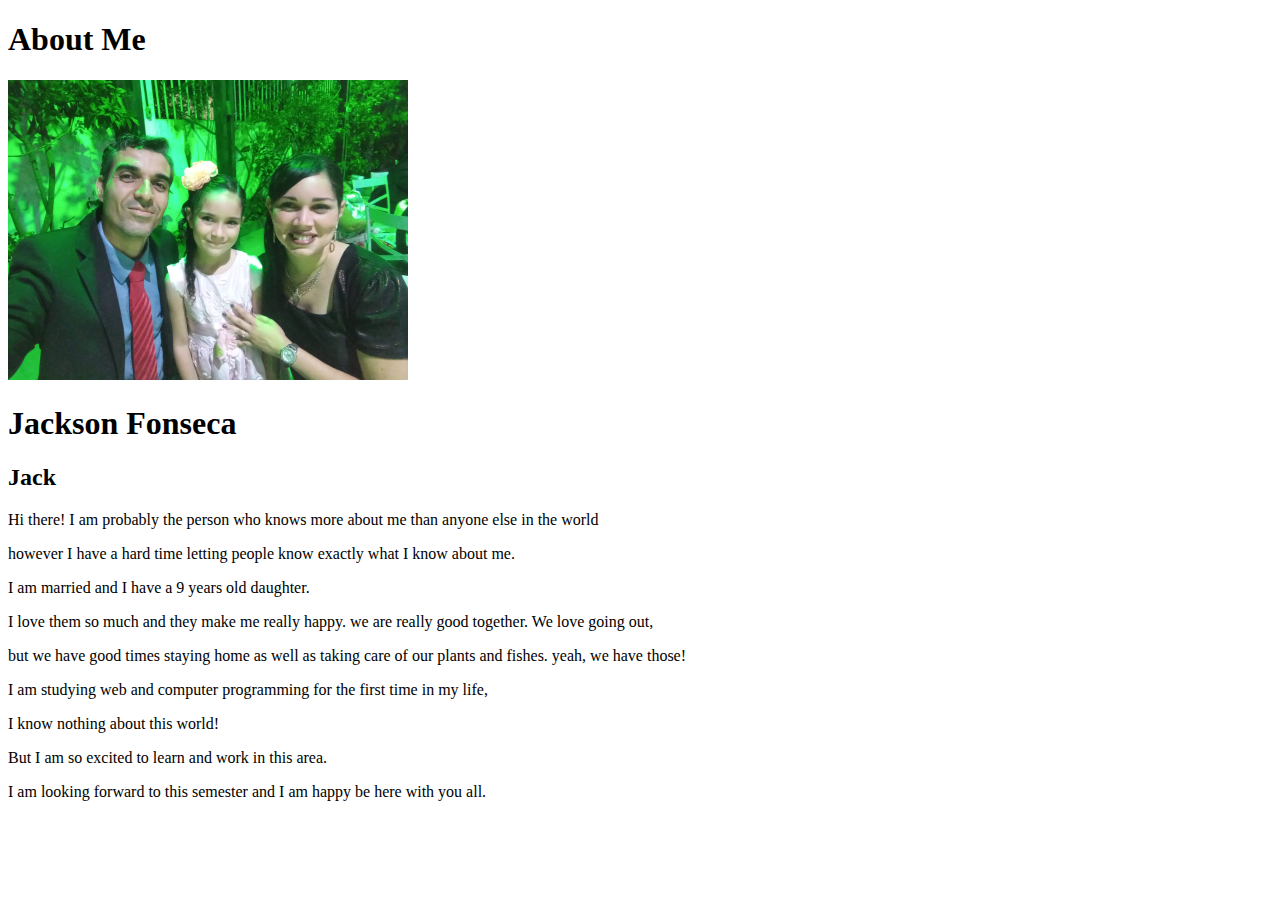
==== aboutme/index.html @ d20913b8 "Added the home page for wdd130" ====
<!DOCTYPE html>
<html lang="en">
<head>
    <meta charset="UTF-8">
    <meta http-equiv="X-UA-Compatible" content="IE=edge">
    <meta name="viewport" content="width=device-width, initial-scale=1.0">
    <title>All About Me</title>
</head>
<body>
    <h1>About Me</h1>
    <img width="400" height="300"
        alt="Image of me? " src="images/Jackson's Family.jpeg">
    <h1>Jackson Fonseca</h1>
    <h2>Jack</h2>
    <p>Hi there! I am probably the person who knows more about me than anyone else in the world</p>
    <p>however I have a hard time letting people know exactly what I know about me. </p>
    <p>I am married and I have a 9 years old daughter.</p>
    <p>I love them so much and they make me really happy. we are really good together. We love going out,</p> 
    <p>but we have good times staying home as well as taking care of our plants and fishes. yeah, we have those!</p>    
    <p>I am studying web and computer programming for the first time in my life,</p> 
    <p>I know nothing about this world! </p>
    <p>But I am so excited to learn and work in this area.</p>
    <p>I am looking forward to this semester and I am happy be here with you all.</p>        
    </body>
</html>
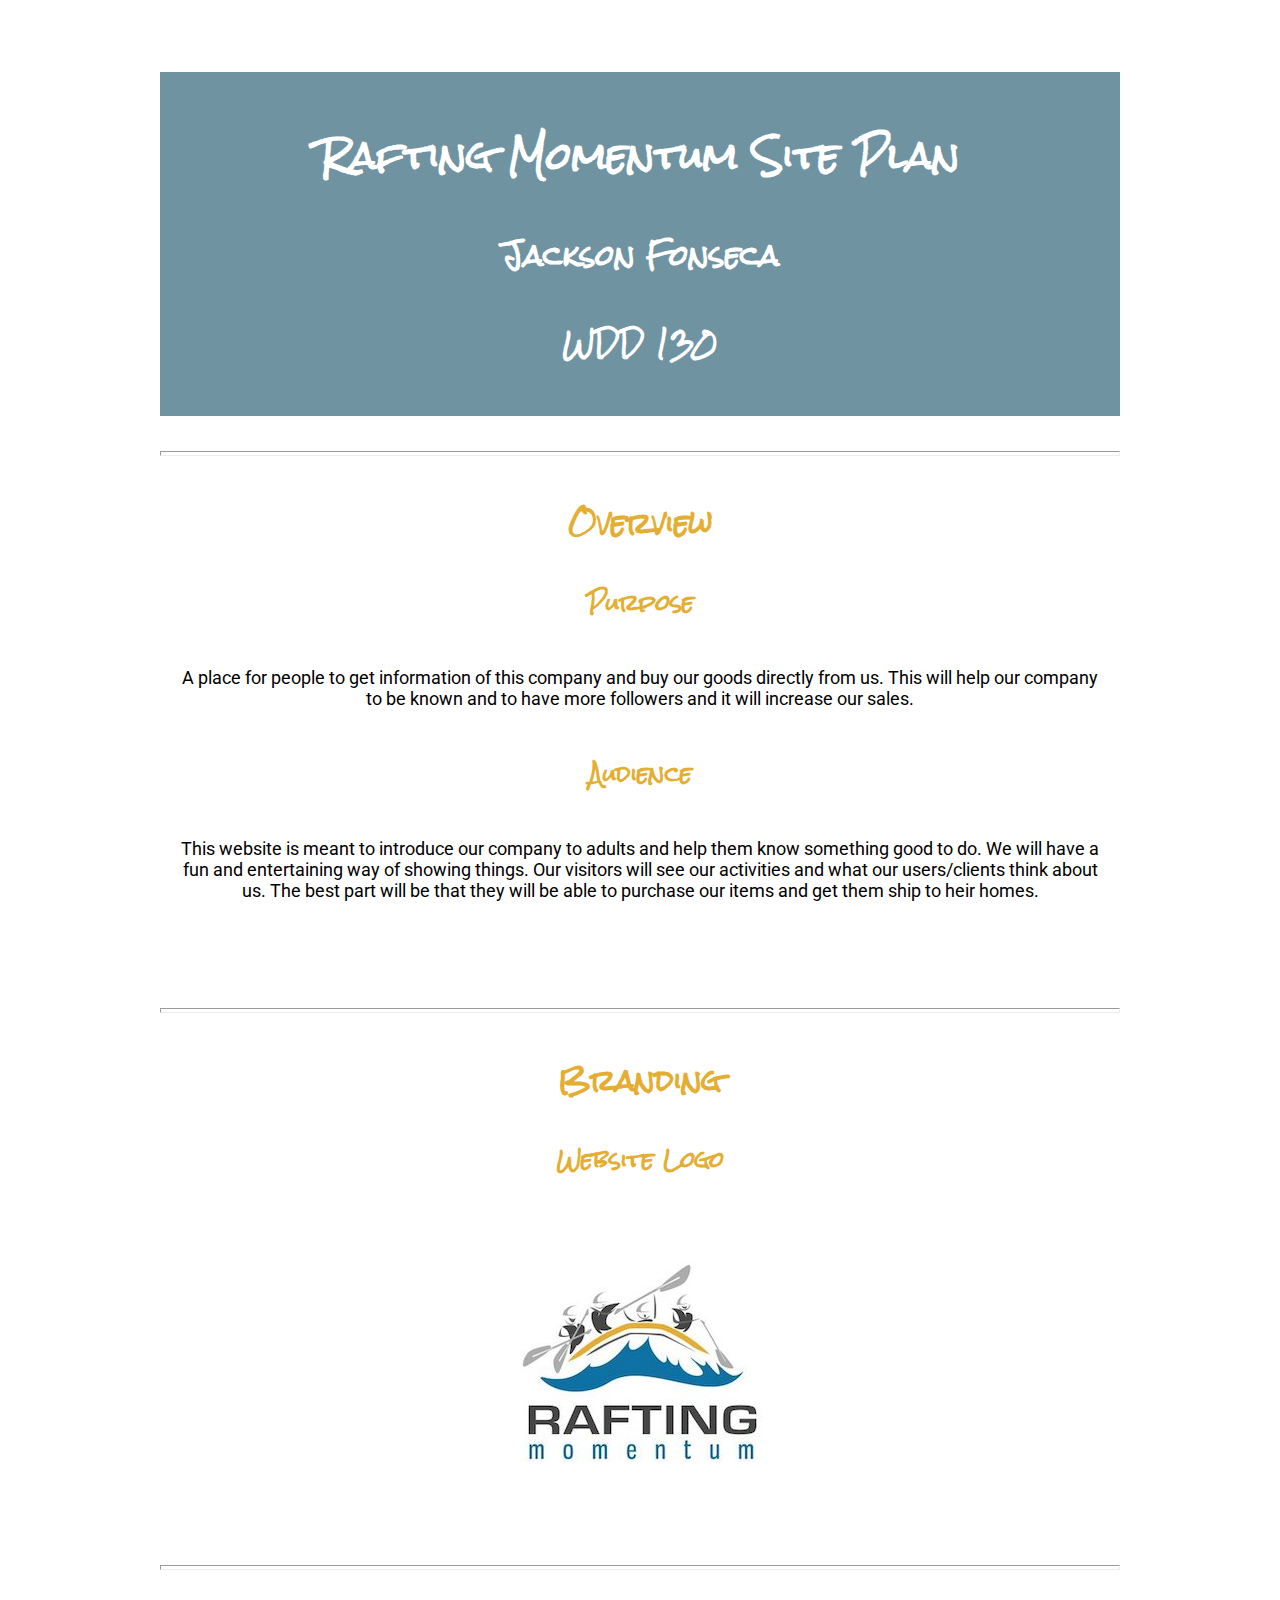
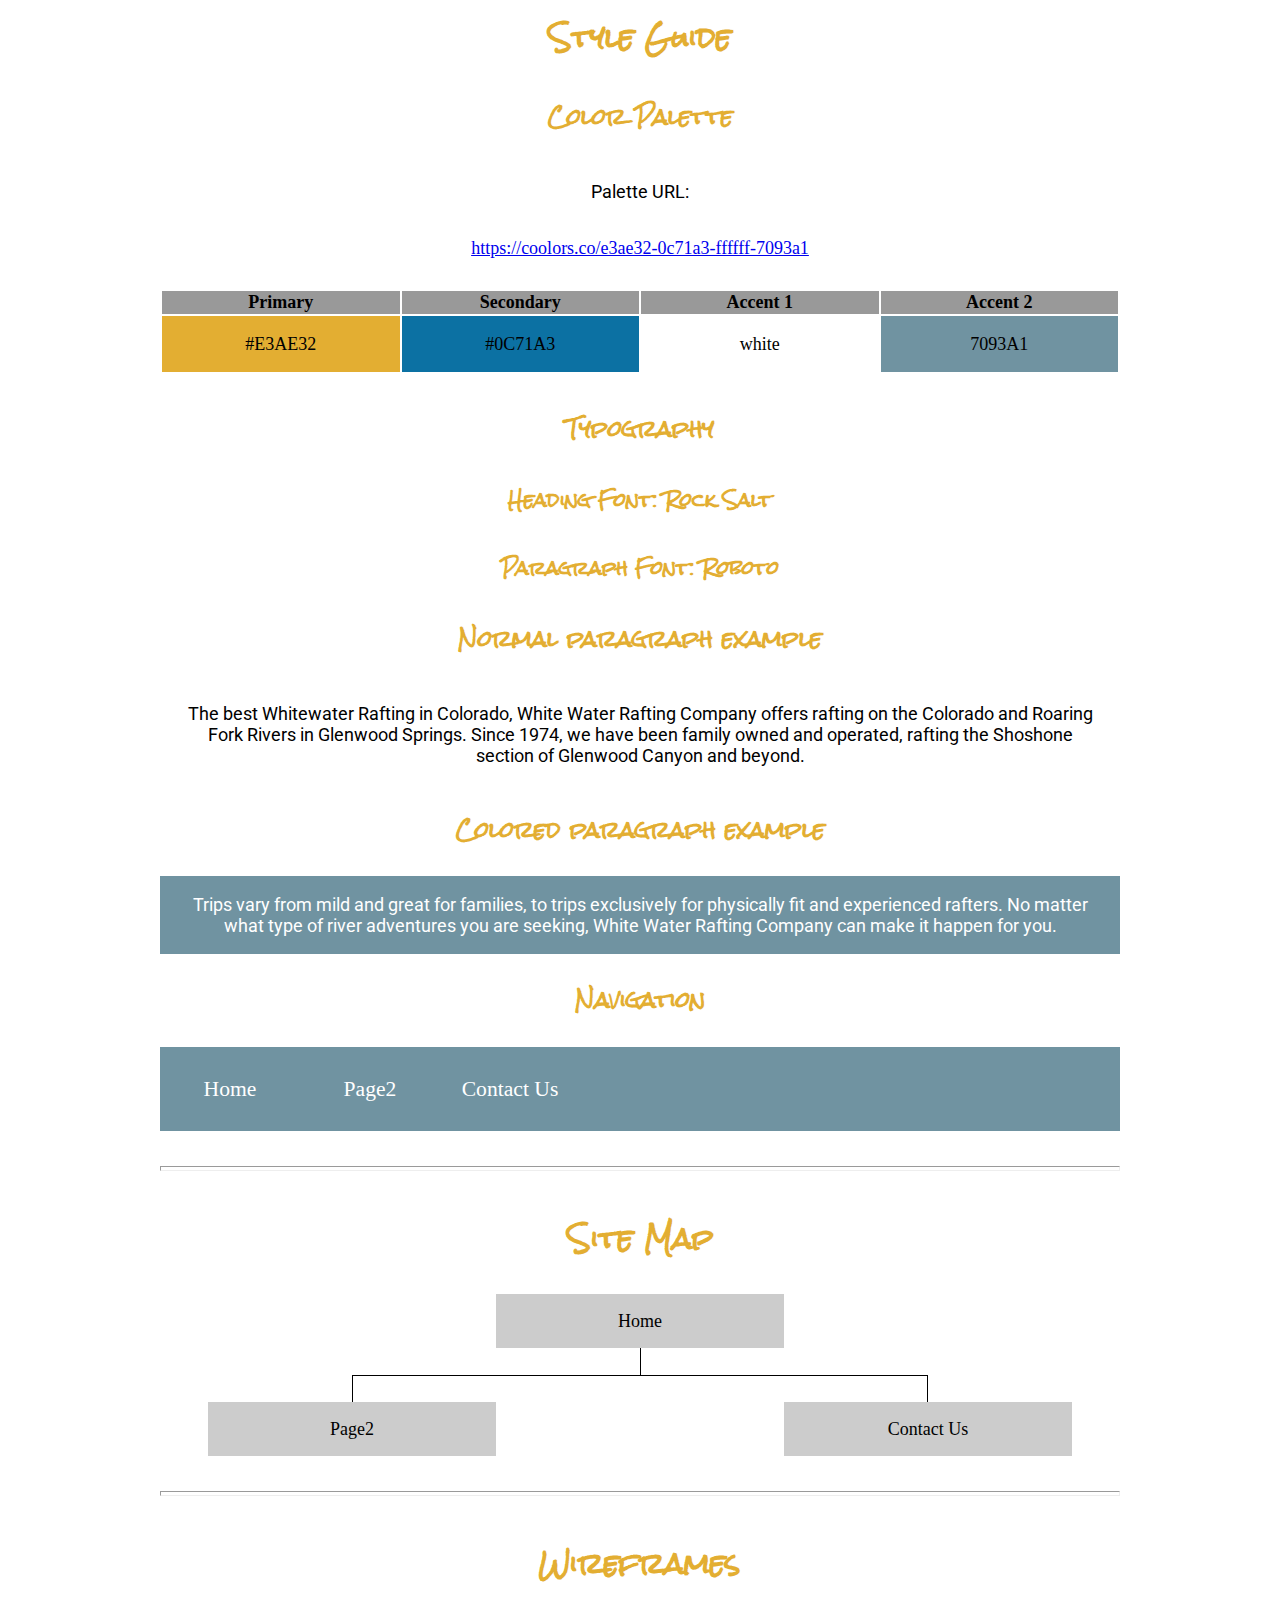
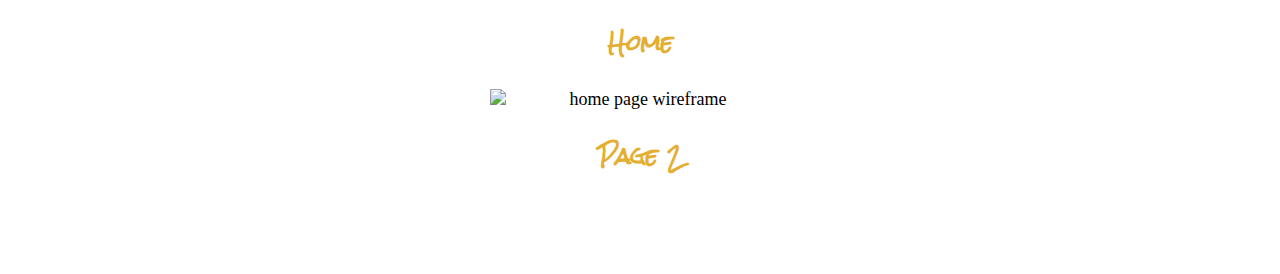
==== commit 8e3444c1: "changings" ====
--- a/aboutme/index.html
+++ b/aboutme/index.html
@@ -1,25 +1,130 @@
+
 <!DOCTYPE html>
-<html lang="en">
+<html lang="en-us">
+
 <head>
-    <meta charset="UTF-8">
-    <meta http-equiv="X-UA-Compatible" content="IE=edge">
-    <meta name="viewport" content="width=device-width, initial-scale=1.0">
-    <title>All About Me</title>
+  <meta charset="utf-8" />
+  <title>Site Plan</title>
+  <link type="text/css" rel="stylesheet" href="styles/site-plan-rafting.css" />
 </head>
+
 <body>
-    <h1>About Me</h1>
-    <img width="400" height="300"
-        alt="Image of me? " src="images/Jackson's Family.jpeg">
-    <h1>Jackson Fonseca</h1>
-    <h2>Jack</h2>
-    <p>Hi there! I am probably the person who knows more about me than anyone else in the world</p>
-    <p>however I have a hard time letting people know exactly what I know about me. </p>
-    <p>I am married and I have a 9 years old daughter.</p>
-    <p>I love them so much and they make me really happy. we are really good together. We love going out,</p> 
-    <p>but we have good times staying home as well as taking care of our plants and fishes. yeah, we have those!</p>    
-    <p>I am studying web and computer programming for the first time in my life,</p> 
-    <p>I know nothing about this world! </p>
-    <p>But I am so excited to learn and work in this area.</p>
-    <p>I am looking forward to this semester and I am happy be here with you all.</p>        
-    </body>
+  <header>
+    <h1>Rafting Momentum Site Plan</h1>
+    <h2>Jackson Fonseca</h2>
+    <h2>WDD 130</h2>
+    <!-- In the header above, add the name of your site, your name and class number. For example if you are in section 3 you would put WDD 130-03 -->
+  </header>
+  <main>
+    <!-- ------------------------Steps 2-5------------------------------ -->
+    <hr />
+    <h2>Overview</h2>
+    <h3>Purpose</h3>
+    <p>A place for people to get information of this company and buy our goods directly from us. This will help our company to be known and to have more followers and it will increase our sales.</p>
+    <!-- change this -->
+
+    <h3>Audience</h3>
+    <p>This website is meant to introduce our company to adults and help them know something good to do. We will have a fun and entertaining way of showing things.
+        Our visitors will see our activities and what our users/clients think about us. The best part will be that they will be able to purchase our items and get them ship to heir homes. <p>
+    <!-- change this -->
+
+    <hr />
+    <h2>Branding</h2>
+    <h3>Website Logo</h3>
+    <!-- Replace this with some sort of logo for your site.  A logo can be as simple as the name of your site in a nice font :) -->
+    <img src="images/rafting-momentum.jpg" alt="Logo image" />
+    <hr />
+    <h2>Style Guide</h2>
+
+    <!-- ------------------------Steps 6-9------------------------------ -->
+
+    <h3>Color Palette</h3>
+    <!--  The colors you choose for a website are one of the most important decisions you will make. Follow the instructions on the activity in Canvas then return and replace the color codes below with the hex color codes (the 6 digit numbers that show at the bottom of each color) for the colors you have chosen below.  You should have at least 2 colors but do not have to fill in all 4 if you do not need them.  -->
+
+    <!-- Copy and paste the URL to your finished palette below. Replace the href value that is there with yours. Make sure to paste it into both the href value and the content text of the <a> tag -->
+    <p>Palette URL:</p>
+    <a href="https://coolors.co/e3ae32-0c71a3-ffffff-7093a1"
+      target="_blank">https://coolors.co/e3ae32-0c71a3-ffffff-7093a1</a>
+
+    <table class="colors">
+      <tr>
+        <th>Primary</th>
+        <th>Secondary</th>
+        <th>Accent 1</th>
+        <th>Accent 2</th>
+      </tr>
+      <!-- Replace the numbers in the boxes below with your hex color codes. Then switch to the site-plan.css file and change your colors there as well. -->
+      <tr>
+        <td class="primary">#E3AE32</td>
+        <td class="secondary">#0C71A3</td>
+        <td class="accent1">white</td>
+        <td class="accent2">7093A1</td>
+      </tr>
+    </table>
+
+    <!-- ------------------------Steps 10-12------------------------------ -->
+
+    <h3>Typography</h3>
+    <!-- Choose a font for your paragraphs (body copy) and headlines. What font(s) have you chosen? Think also about which of your colors above you might use for background and font colors. -->
+
+    <h4>
+      Heading Font: Rock Salt
+      <!-- change this -->
+    </h4>
+    <h4>
+      Paragraph Font: Roboto
+      <!-- change this -->
+    </h4>
+    <h3>Normal paragraph example</h3>
+    <p>
+      The best Whitewater Rafting in Colorado, White Water Rafting Company
+      offers rafting on the Colorado and Roaring Fork Rivers in Glenwood
+      Springs. Since 1974, we have been family owned and operated, rafting the
+      Shoshone section of Glenwood Canyon and beyond.
+    </p>
+    <h3>Colored paragraph example</h3>
+    <p class="colored">
+      Trips vary from mild and great for families, to trips exclusively for
+      physically fit and experienced rafters. No matter what type of river
+      adventures you are seeking, White Water Rafting Company can make it
+      happen for you.
+    </p>
+
+    <!-- ------------------------Step 13------------------------------ -->
+
+    <h3>Navigation</h3>
+    <!-- Think about how you want your navigation bar to look. In the site-plan.css file change the colors to your colors to get the look you desire. -->
+    <nav>
+      <a href="#">Home</a>
+      <a href="#">Page2</a>
+      <a href="#">Contact Us</a>
+    </nav>
+    <hr />
+    <h2>Site Map</h2>
+    <div class="sitemap">
+      <div class="sm-home">Home</div>
+      <div class="sm-page2">
+        Page2
+        <!-- this page will have a name later -->
+      </div>
+      <div class="sm-page3">Contact Us</div>
+
+      <div class="top">&nbsp;</div>
+      <div class="left">&nbsp;</div>
+      <div class="right">&nbsp;</div>
+    </div>
+    <hr />
+    <h2>Wireframes</h2>
+    <!-- Create an additional wireframe for your site. List it here below the Home page wireframe. -->
+
+    <h3>Home</h3>
+
+    <img src="https://byui-wdd.github.io/wdd130/rafting_images/wireframe_home.png" alt="home page wireframe" />
+
+    <h3>Page 2</h3>
+
+    <!-- <img src="#" alt="page 2 wireframe"> -->
+  </main>
+</body>
+
 </html>--- a/aboutme/styles/site-plan-rafting.css
+++ b/aboutme/styles/site-plan-rafting.css
@@ -0,0 +1,165 @@
+
+/* if you are using any Google fonts change the font names below to your fonts. 
+Any spaces in your font name should be replaced with a +. 
+Fonts are separated by a & */
+@import url('https://fonts.googleapis.com/css2?family=Roboto&family=Rock+Salt&display=swap');
+
+:root {
+  /* change the values below to your colors from your palette */
+  --primary-color: #E3AE32   ;
+  --secondary-color: #0C71A3 ;
+  --accent1-color: white ;
+  --accent2-color: #7093A1 ;
+
+  /* change the values below to your chosen font(s) */
+  --heading-font: "Rock Salt";
+  --paragraph-font: Roboto, Helvetica, sans-serif;
+
+  /* these colors below should be chosen from among your palette colors above */
+  --headline-color-on-white: #E3AE32;  /* headlines on a white background */ 
+  --headline-color-on-color: white; /* headlines on a colored background */ 
+  --paragraph-color-on-white: #0C71A3; /* paragraph text on a white background */ 
+  --paragraph-color-on-color: white; /* paragraph text on a colored background */ 
+  --paragraph-background-color: #7093A1  ;
+  --nav-link-color: white;
+  --nav-background-color: #7093A1;
+  --nav-hover-link-color: white;
+  --nav-hover-background-color: #7093A1;
+}
+
+
+/*  Look around below...but DON'T CHANGE ANYTHING! */
+
+body {
+  max-width: 960px;
+  margin: 0 auto;
+  padding: 4em;
+  font-size: 18px;
+  text-align: center;
+}
+img {
+  display: block;
+  margin: 0 auto;
+  max-width: 300px;
+}
+h1, h2, h3, h4, h5, h6 {
+  font-family: var(--heading-font);
+  color: var(--headline-color-on-white);
+}
+h2 {
+  text-align: center;
+}
+hr {
+  height: 3px;
+  margin: 35px 0;
+  background: var(--accent1-color);
+}
+header {
+  padding: 1em;
+  text-align: center;
+  color: var(--paragraph-color-on-color);
+  background-color: var(--paragraph-background-color);
+}
+header > h1, header > h2 {
+  color: var(--headline-color-on-color);
+}
+p {
+  font-family: var(--paragraph-font);
+  color: var(--paragraph-color);
+  padding: 1em;
+}
+.colors {
+  width: 100%;
+  min-width: 350px;
+  margin: 30px auto;
+  text-align: center;
+}
+.colors th {
+  background-color: #999;
+}
+.colors td{
+  width: 25%;
+  height: 3em;
+}
+.primary {
+  background-color: var(--primary-color);
+}
+.secondary {
+  background-color: var(--secondary-color);
+}
+.accent1 {
+  background-color: var(--accent1-color);
+}
+.accent2{
+  background-color: var(--accent2-color);
+}
+p.colored {
+  background-color: var(--paragraph-background-color);
+  color: var(--paragraph-color-on-color);
+}
+nav {
+  background-color: var(--nav-background-color);
+  line-height: 3em;
+  text-align: center;
+  font-size: 1.2em;
+}
+nav  {
+  list-style-type: none;
+  display: flex;
+}
+nav a {
+  padding:1em;
+  min-width: 120px;
+  text-decoration: none;
+  padding: 10px;
+}
+nav a:link, nav a:visited {
+  color: var(--nav-link-color);
+}
+nav a:hover {
+  color: var(--nav-hover-link-color);
+  background-color: var(--nav-hover-background-color);
+}
+.sitemap {
+  display: grid;
+  justify-content: center;
+
+  grid-template-columns: repeat(6, 15%);
+  grid-template-rows: 3em 1.5em 1.5em 3em;
+  grid-template-areas: ". . home home . ."
+    ". . . top . ."
+    ". left left right right ."
+    "page2 page2 . . page3 page3";
+}
+.sitemap > div {
+  text-align: center;
+}
+.sm-home {
+  grid-area: home;
+  background-color: #ccc;
+  line-height: 3em;
+}
+.sm-page2 {
+  grid-area: page2;
+  background-color: #ccc;
+  line-height: 3em;
+}
+.sm-page3 {
+  grid-area: page3;
+  background-color: #ccc;
+  line-height: 3em;
+}
+.top {
+  grid-area: top;
+  border-left: 1px solid;
+}
+.left {
+  grid-area: left;
+  border-top: 1px solid;
+  border-left: 1px solid;
+}
+.right {
+  grid-area: right;
+  border-top: 1px solid;
+  border-right: 1px solid;
+}